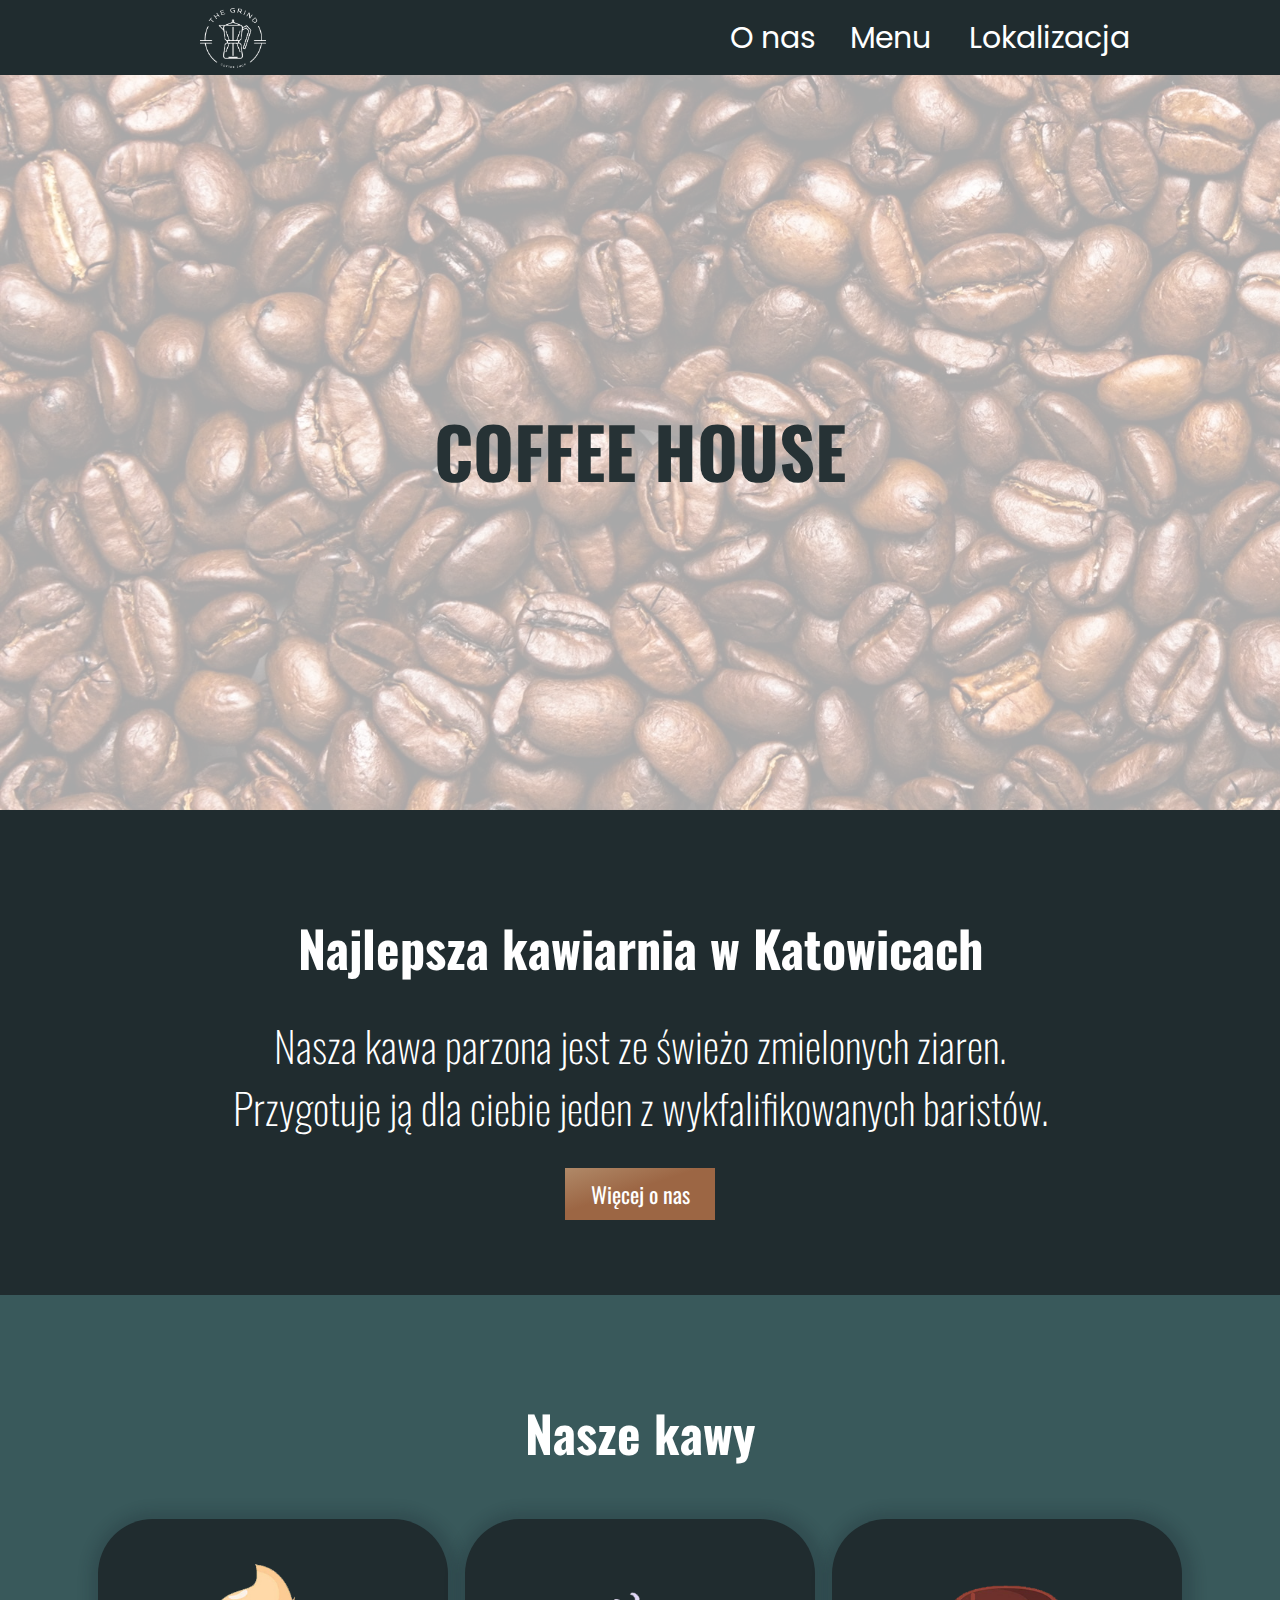
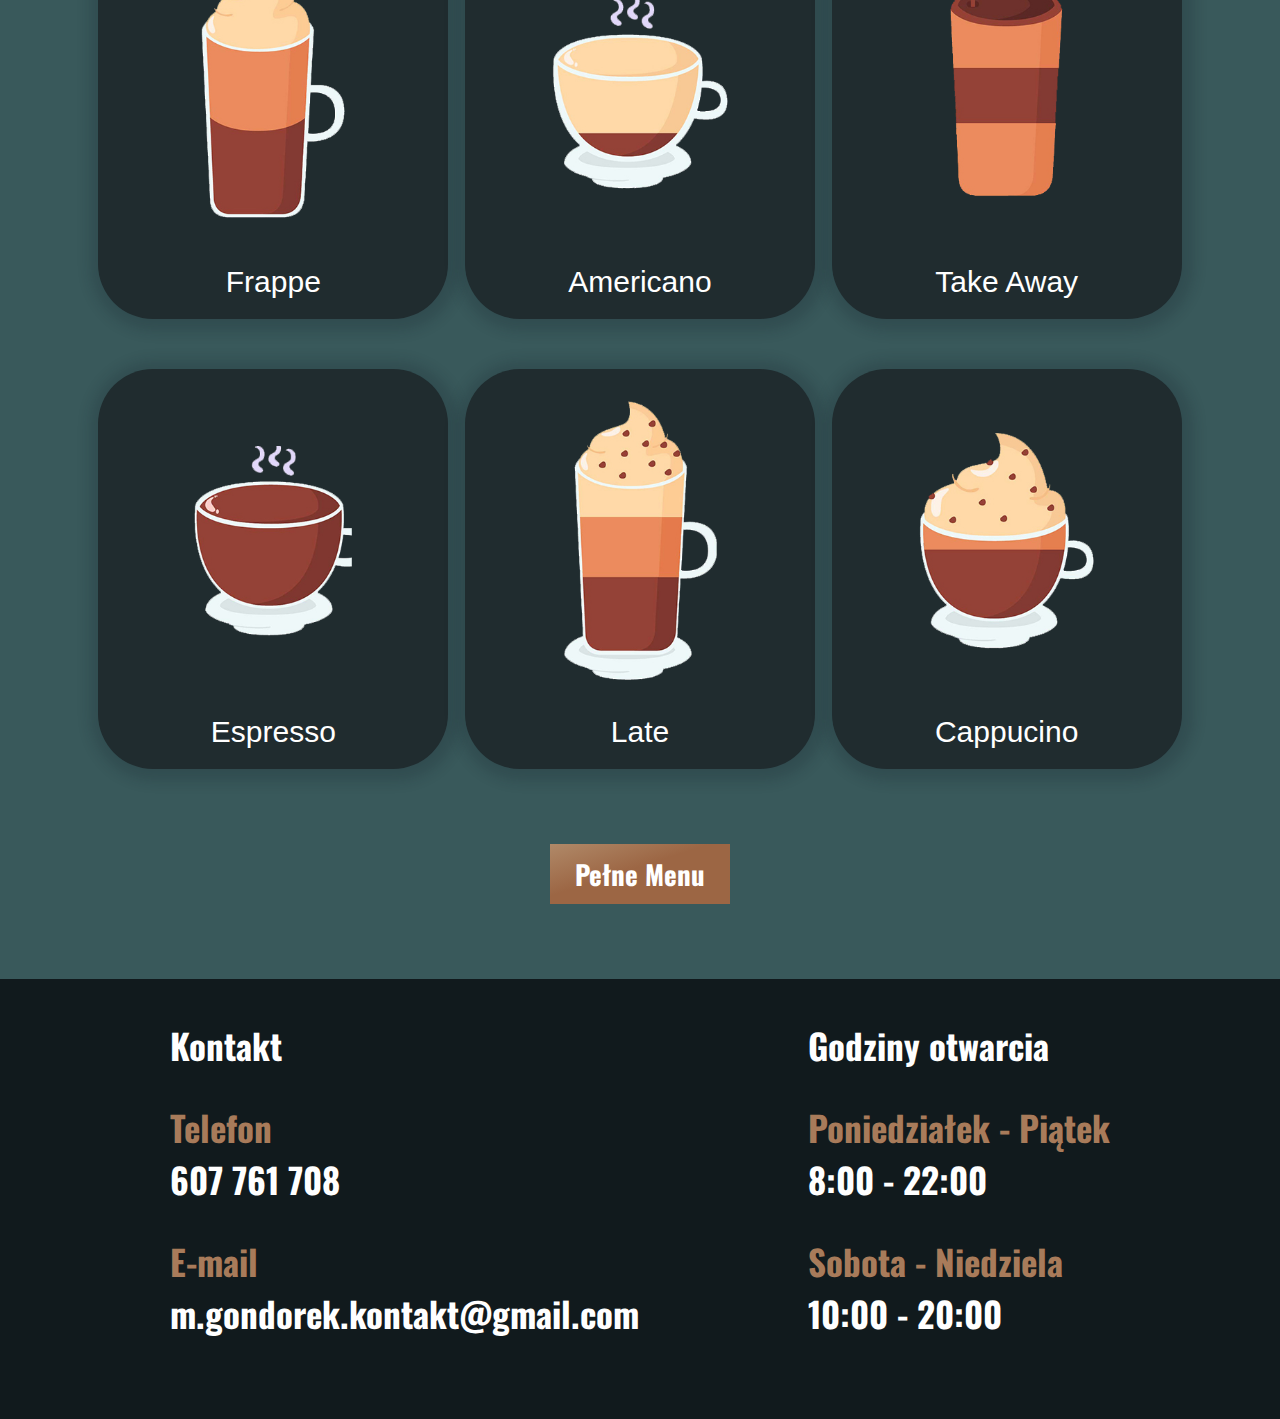
==== index.html @ 0607b456 "upload project ot github" ====
<!DOCTYPE html>
<html lang="en">

<head>
    <meta charset="UTF-8">
    <meta http-equiv="X-UA-Compatible" content="IE=edge">
    <meta name="viewport" content="width=device-width, initial-scale=1.0">
    <link href="https://fonts.googleapis.com/css2?family=Oswald:wght@200&family=Poppins:wght@200;400&family=Urbanist:wght@300&display=swap" rel="stylesheet">
    <link rel="stylesheet" href="style/index.css">
    <link rel="stylesheet" href="style/index_responsible.css">
    <link rel="icon" href="graphic/logo.png">
    <title>Kawiarnia</title>
</head>

<body>
    <header>
        <div class="more_options">Więcej opcji</div>
        <img src="graphic/logo.png" alt="">
        <div class="options">
            <p>O nas</p>
            <p>Menu</p>
            <p>Lokalizacja</p>
        </div>
    </header>
    <div class="f_div">
        <div class="div_cover"></div>
        <p>COFFEE HOUSE</p>
    </div>
    <div class="about_us">
        <p>Najlepsza kawiarnia w Katowicach</p>
        <p>Nasza kawa parzona jest ze świeżo zmielonych ziaren.<br />Przygotuje ją dla ciebie jeden z wykfalifikowanych
            baristów.</p>
        <button>Więcej o nas</button>
    </div>
    <div class="menu">
        <p>Nasze kawy</p>
        <div class="coffees">
            <div class="coffee">
                <img src="graphic/Frappe.png" alt="" draggable="false">
                <p>Frappe</p>
            </div>
            <div class="coffee">
                <img src="graphic/Americano.png" alt="" draggable="false">
                <p>Americano</p>
            </div>
            <div class="coffee">
                <img src="graphic/Take Away.png" alt="" draggable="false">
                <p>Take Away</p>
            </div>
            <div class="coffee">
                <img src="graphic/Espresso.png" alt="" draggable="false">
                <p>Espresso</p>
            </div>
            <div class="coffee">
                <img src="graphic/Late.png" alt="" draggable="false">
                <p>Late</p>
            </div>
            <div class="coffee">
                <img src="graphic/Cappucino.png" alt="" draggable="false">
                <p>Cappucino</p>
            </div>
        </div>
        <button>Pełne Menu</button>
    </div>
    <footer >
        <div class="contact">
            <p>Kontakt</p>
            <p>Telefon</p>
            <p>607 761 708</p>
            <p>E-mail</p>
            <p>m.gondorek.kontakt@gmail.com</p>
        </div>
        <div class="opens_hours">
            <p>Godziny otwarcia</p>
            <p>Poniedziałek - Piątek</p>
            <p>8:00 - 22:00</p>
            <p>Sobota - Niedziela</p>
            <p>10:00 - 20:00</p>
        </div>
    </footer>
</body>
<script> </script>
</html>
---- style/index.css ----
* {
    margin: 0%;
    padding: 0;
    user-select: none;
}

::-webkit-scrollbar {
    width: 12px;
}

::-webkit-scrollbar-track {
    background-color: transparent;
}

::-webkit-scrollbar-thumb {
    margin-top: 20px;
    border-radius: 20px;
    background: #171a1c;
}

::-webkit-scrollbar-thumb:hover {
    background: #000;
}

body {
    overflow-y: overlay;
    overflow-x: hidden;
    width: 100vw;
}

header {
    background-color: #202C2F;
    opacity: 95%;
    position: fixed;
    width: 100vw;
    height: 75px;
    left: 0;
    z-index: 1;
    transition: opacity 1s;
}

header:hover {
    opacity: 100%;
    transition: opacity 0.4s;
}

header img {
    margin-top: 7.5px;
    height: 60px;
    width: auto;
    margin-left: 200px;
    cursor: pointer;
}

header .options {
    display: grid;
    width: 400px;
    float: right;
    height: 75px;
    grid-template-columns: repeat(3, 1fr);
    grid-template-rows: 1fr;
    grid-column-gap: 0px;
    grid-row-gap: 0px;
    margin-right: 150px;
}

header .options p {
    line-height: 75px;
    color: white;
    font-size: 30px;
    font-family: 'Poppins', sans-serif;
    cursor: pointer;
}

header .options p:nth-child(1) {
    grid-area: 1 / 1 / 2 / 2;
}

header .options p:nth-child(2) {
    grid-area: 1 / 2 / 2 / 3;
}

header .options p:nth-child(3) {
    grid-area: 1 / 3 / 2 / 4;
}

.more_options {
    display: none;
}

.f_div {
    height: 90vh;
    position: inherit;
    background-image: url("../graphic/background2.jpg");
    background-size: cover;
}

.f_div p {
    display: block;
    position: absolute;
    left: 50%;
    top: 50%;
    transform: translate(-50%, -50%);
    font-size: 70px;
    font-family: 'Oswald', sans-serif;
    font-weight: bold;
    color: #263235;
    text-align: center;
}

.div_cover {
    display: block;
    background-color: white;
    opacity: 66%;
    width: 100vw;
    height: 100%;
    margin: auto;
}

.about_us {
    background-color: #202C2F;
    padding-top: 100px;
    padding-bottom: 75px;
}

.about_us p {
    color: white;
    margin: auto;
    text-align: center;
    font-family: 'Oswald', sans-serif;
}

.about_us p:nth-child(1) {
    font-weight: bold;
    font-size: 50px;
}

.about_us p:nth-child(2) {
    margin-top: 30px;
    font-weight: lighter;
    font-size: 42px;
}

.about_us button {
    display: block;
    padding: 10px 15px;
    width: 150px;
    border: 0;
    cursor: pointer;
    color: white;
    font-family: 'Oswald', sans-serif;
    font-weight: normal;
    font-size: 22px;
    margin: auto;
    margin-top: 30px;
}
.about_us button,.menu button {
    position: relative;
    background-image: linear-gradient(162deg, rgba(176, 137, 104, 1) 0%, rgba(156, 102, 68, 1) 44%);
    z-index: 1;
}

.menu {
    background-color: #39595B;
    padding-top: 100px;
    padding-bottom: 75px;
}

.menu>p {
    color: white;
    margin: auto;
    text-align: center;
    font-size: 50px;
    font-weight: bold;
    font-family: 'Oswald', sans-serif;
}

.coffees {
    display: grid;
    grid-template-columns: repeat(3, 350px);
    grid-row-gap: 50px;
    justify-content: space-around;
    width: max(60vw, 1100px);
    margin: auto;
    margin-top: 50px;
}

.coffee {
    background-color: #202C2F;
    border-radius: 55px;
    height: 400px;
    position: relative;
    width: 350px;
    cursor: pointer;
    box-shadow: 2px 2px 13px 10px rgba(20, 29, 38, 20%);
}

.coffee img {
    height: 70%;
    position: absolute;
    top: 50%;
    left: 50%;
    transform: translate(-50%, -60%);
}

.coffee p {
    position: absolute;
    bottom: 20px;
    width: 100%;
    text-align: center;
    color: white;
    font-family: 'Ubuntu', sans-serif;
    font-size: 30px;
}

.menu button {
    display: block;
    padding: 10px 15px;
    width: 180px;
    border: 0;
    cursor: pointer;
    color: white;
    font-family: 'Oswald', sans-serif;
    font-weight: bold;
    font-size: 27px;
    margin: auto;
    margin-top: 75px;
}

footer {
    background-color: #111A1D;
    font-family: 'Oswald', sans-serif;
    font-weight: bold;
    font-size: 35px;
    padding-top: 40px;
    padding-bottom: 80px;
    display: flex;
    justify-content: space-evenly;
}

footer p {

    user-select: text;
}

.contact>p:nth-child(odd) {
    color: white;
}

.contact>p:nth-child(even) {
    color: #A87B5A;
}

.opens_hours p:nth-child(odd) {
    color: white;
}

.opens_hours p:nth-child(even) {
    color: #A87B5A;
}

.contact>p:nth-child(1),
.contact>p:nth-child(3),
.opens_hours>p:nth-child(1),
.opens_hours>p:nth-child(3) {
    margin-bottom: 30px;
}
---- style/index_responsible.css ----
@media screen and (max-width:1160px) {
    header img {
        margin-left: 5vw;
    }

    header .options {
        margin-right: 8vw;
    }

    .coffees {
        grid-template-columns: repeat(2, 350px);
        grid-row-gap: 50px;
        column-gap: 20px;
        width: 70vw;
    }
}

@media screen and (max-width:900px) {
    .about_us p:nth-child(2) {
        width: 80vw;
    }
}

@media screen and (max-width:800px) {
    header img {
        position: fixed;
        top: 0;
    }

    .more_options {
        display: block;
        position: fixed;
        top: 0;
        right: 0;
        height: 75px;
        width: 300px;
        text-align: center;
        color: white;
        line-height: 75px;
        font-size: 25px;
        font-family: 'Poppins', sans-serif;
    }

    .more_options:hover~.options,
    .options:hover {
        display: flex;
    }

    header .options {
        display: none;
        flex-direction: column;
        position: fixed;
        top: 75px;
        right: 0;
        margin: 0;
        width: 300px;
    }

    header .options p {
        background-color: #202C2F;
        opacity: 95%;
        text-align: center;
    }

    header .options p:hover {
        opacity: 100%;
    }

    .coffees {
        grid-template-columns: repeat(1, 350px);
        grid-row-gap: 50px;
        column-gap: 20px;
        width: 70vw;
    }

    footer {
        display: grid;
        grid-template-columns: 1fr;
        grid-column-gap: 0px;
        grid-row-gap: 100px;
        padding-left: 25%;
    }
}

@media screen and (min-device-width: 1000px) and (max-width:320px) {
    header img {
        display: none;
    }

    .coffee {
        height: 114vw;
    }

    .coffee:hover {
        height: calc(114vw + 10px);
    }

    .coffee p {
        font-size: 8vw;
    }
}

@media screen and (min-device-width: 1000px) and (max-width:500px) {
    .coffee {
        width: 70vw;
        margin: auto;
    }

    .coffee:hover {
        width: calc(70vw + 10px);
        margin: auto;
    }
}

@media screen and (min-device-width: 1000px) {
    .coffee:hover {
        height: 420px;
        width: 370px;
        margin: -10px;        
        transition: 0.2s;
        box-shadow: 2px 2px 13px 13px rgba(20, 29, 38, 20%);
    }
    .coffee{
        transition: 0.4s;
    }

    .about_us button::before,.menu button::before {
        position: absolute;
        content: "";
        top: 0;
        right: 0;
        bottom: 0;
        left: 0;
        background-image: linear-gradient(162deg, #9e734e 0%, #815032 64%);
        z-index: -1;
        transition: opacity 0.4s linear;
        opacity: 0;
    }

    .about_us button:hover::before,.menu button:hover::before {
        opacity: 1;
    }
}

@media screen and (max-device-width: 1000px) {
    .more_options {
        width: 150px;
        font-size: 15px;
    }

    header {
        opacity: 100%;
    }

    header .options {
        width: 150px;
    }

    header .options p {
        font-size: 22px;
        opacity: 100%;
    }

    .about_us p:nth-child(1) {
        width: 90vw;
        font-size: 40px;
    }

    .about_us p:nth-child(2) {
        width: 95vw;
        font-size: 35px;
    }

    .coffee {
        width: 300px;
        margin: auto;
    }

    footer {
        padding-left: 12.5%;
    }

    footer>div>p {
        font-size: 25px;
    }
}
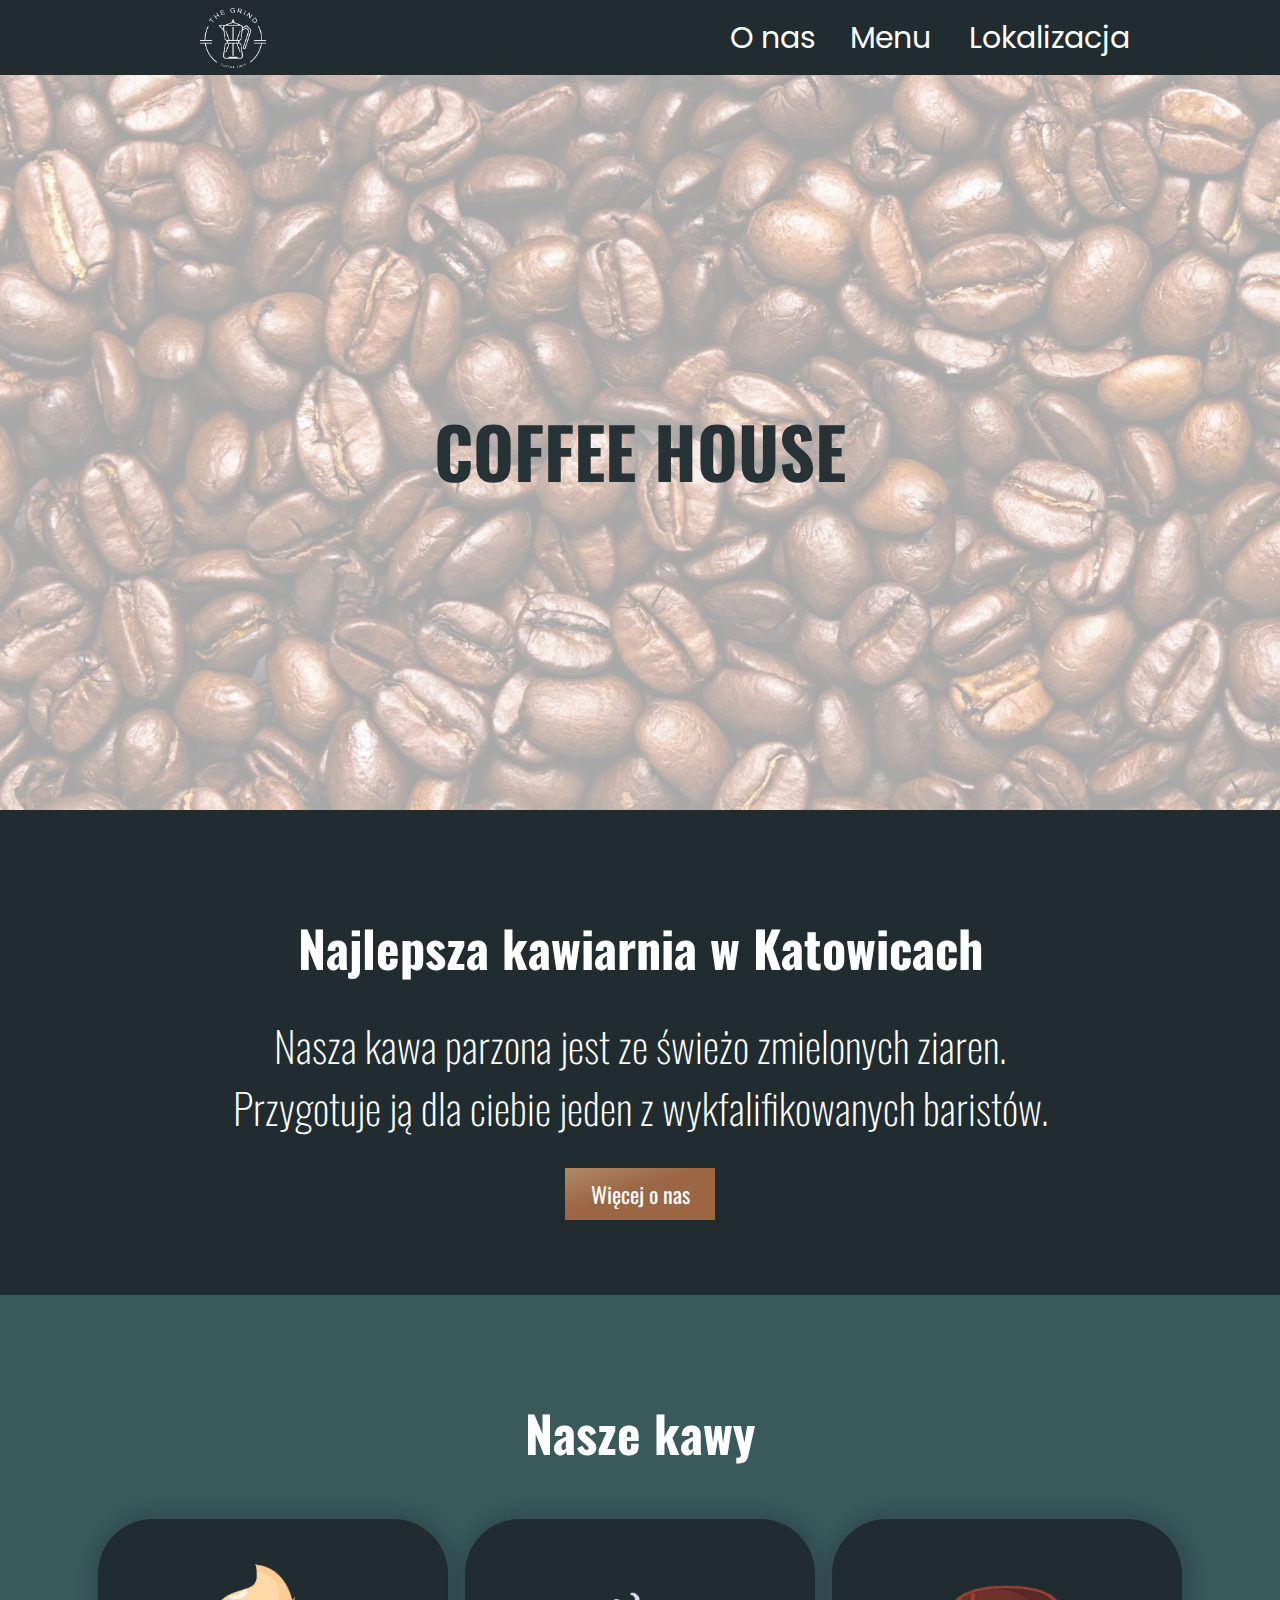
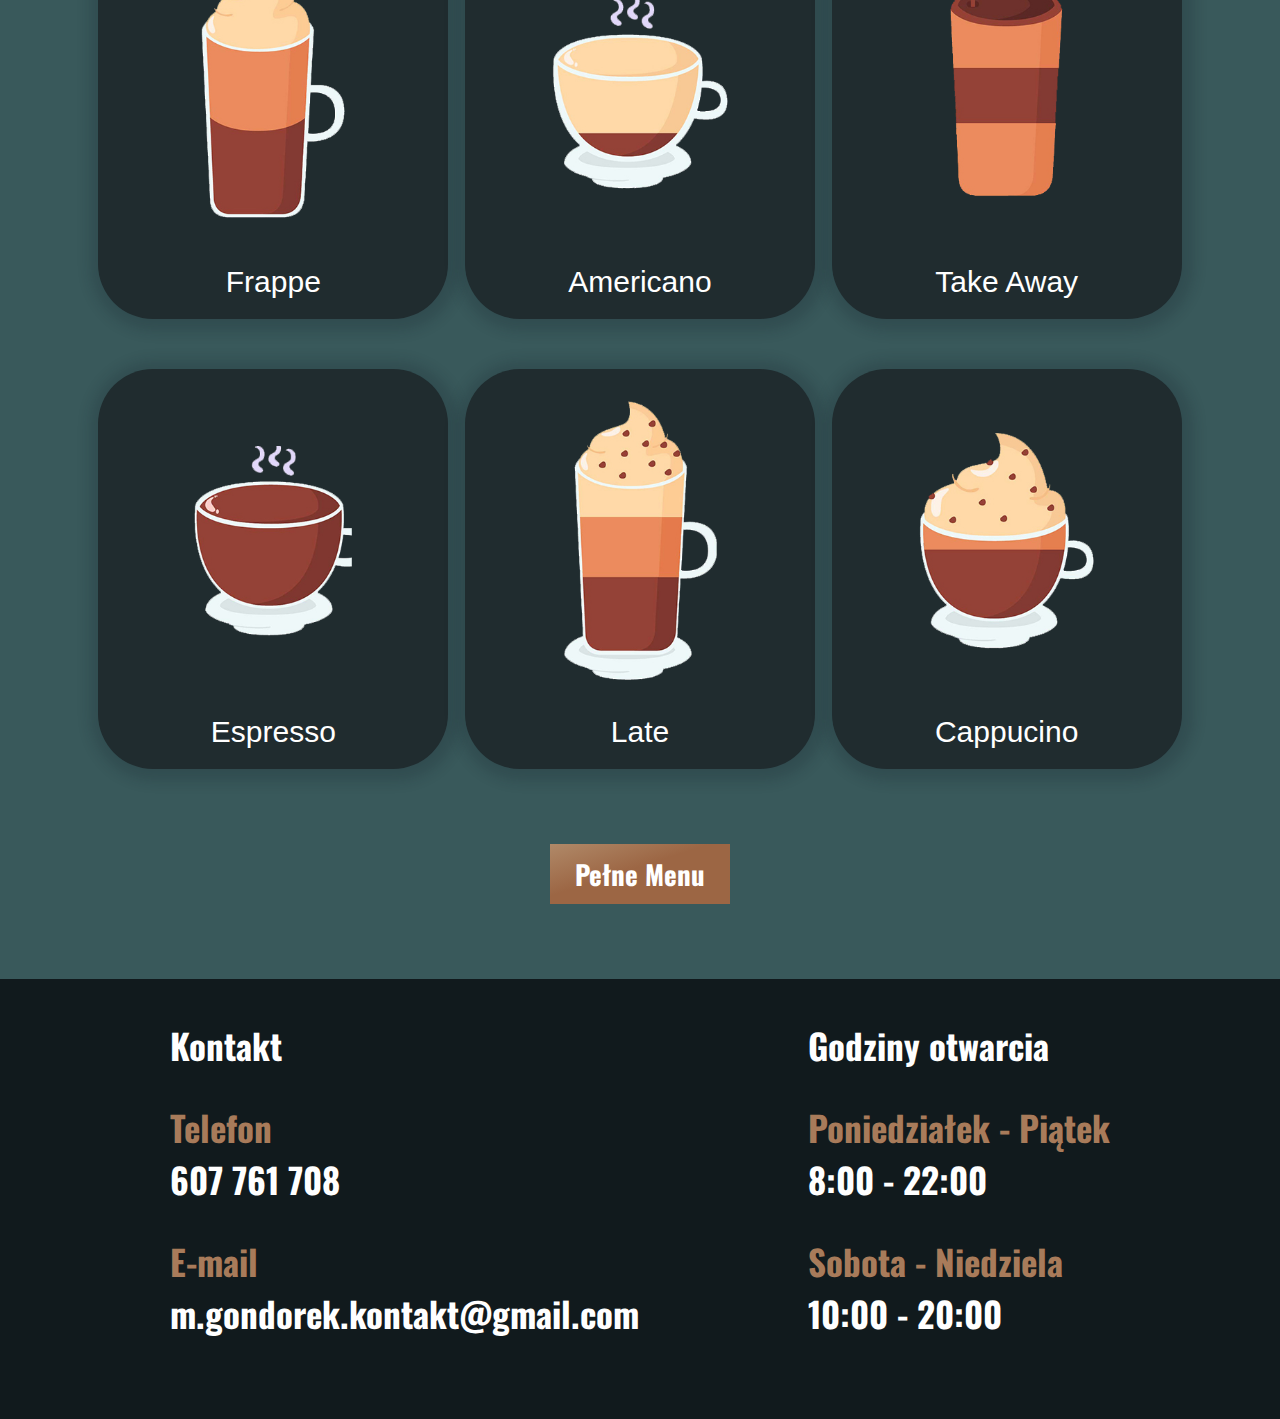
==== commit 2dba1f26: "Add manu.html" ====
--- a/index.html
+++ b/index.html
@@ -5,7 +5,9 @@
     <meta charset="UTF-8">
     <meta http-equiv="X-UA-Compatible" content="IE=edge">
     <meta name="viewport" content="width=device-width, initial-scale=1.0">
-    <link href="https://fonts.googleapis.com/css2?family=Oswald:wght@200&family=Poppins:wght@200;400&family=Urbanist:wght@300&display=swap" rel="stylesheet">
+    <link
+        href="https://fonts.googleapis.com/css2?family=Oswald:wght@200&family=Poppins:wght@200;400&family=Urbanist:wght@300&display=swap"
+        rel="stylesheet">
     <link rel="stylesheet" href="style/index.css">
     <link rel="stylesheet" href="style/index_responsible.css">
     <link rel="icon" href="graphic/logo.png">
@@ -18,7 +20,7 @@
         <img src="graphic/logo.png" alt="">
         <div class="options">
             <p>O nas</p>
-            <p>Menu</p>
+            <p onclick="location.href='menu.html'">Menu</p>
             <p>Lokalizacja</p>
         </div>
     </header>
@@ -60,9 +62,9 @@
                 <p>Cappucino</p>
             </div>
         </div>
-        <button>Pełne Menu</button>
+        <button onclick="location.href='menu.html'">Pełne Menu</button>
     </div>
-    <footer >
+    <footer>
         <div class="contact">
             <p>Kontakt</p>
             <p>Telefon</p>
@@ -80,4 +82,5 @@
     </footer>
 </body>
 <script> </script>
+
 </html>--- a/style/index.css
+++ b/style/index.css
@@ -35,7 +35,7 @@
     width: 100vw;
     height: 75px;
     left: 0;
-    z-index: 1;
+    z-index: 2;
     transition: opacity 1s;
 }
 
